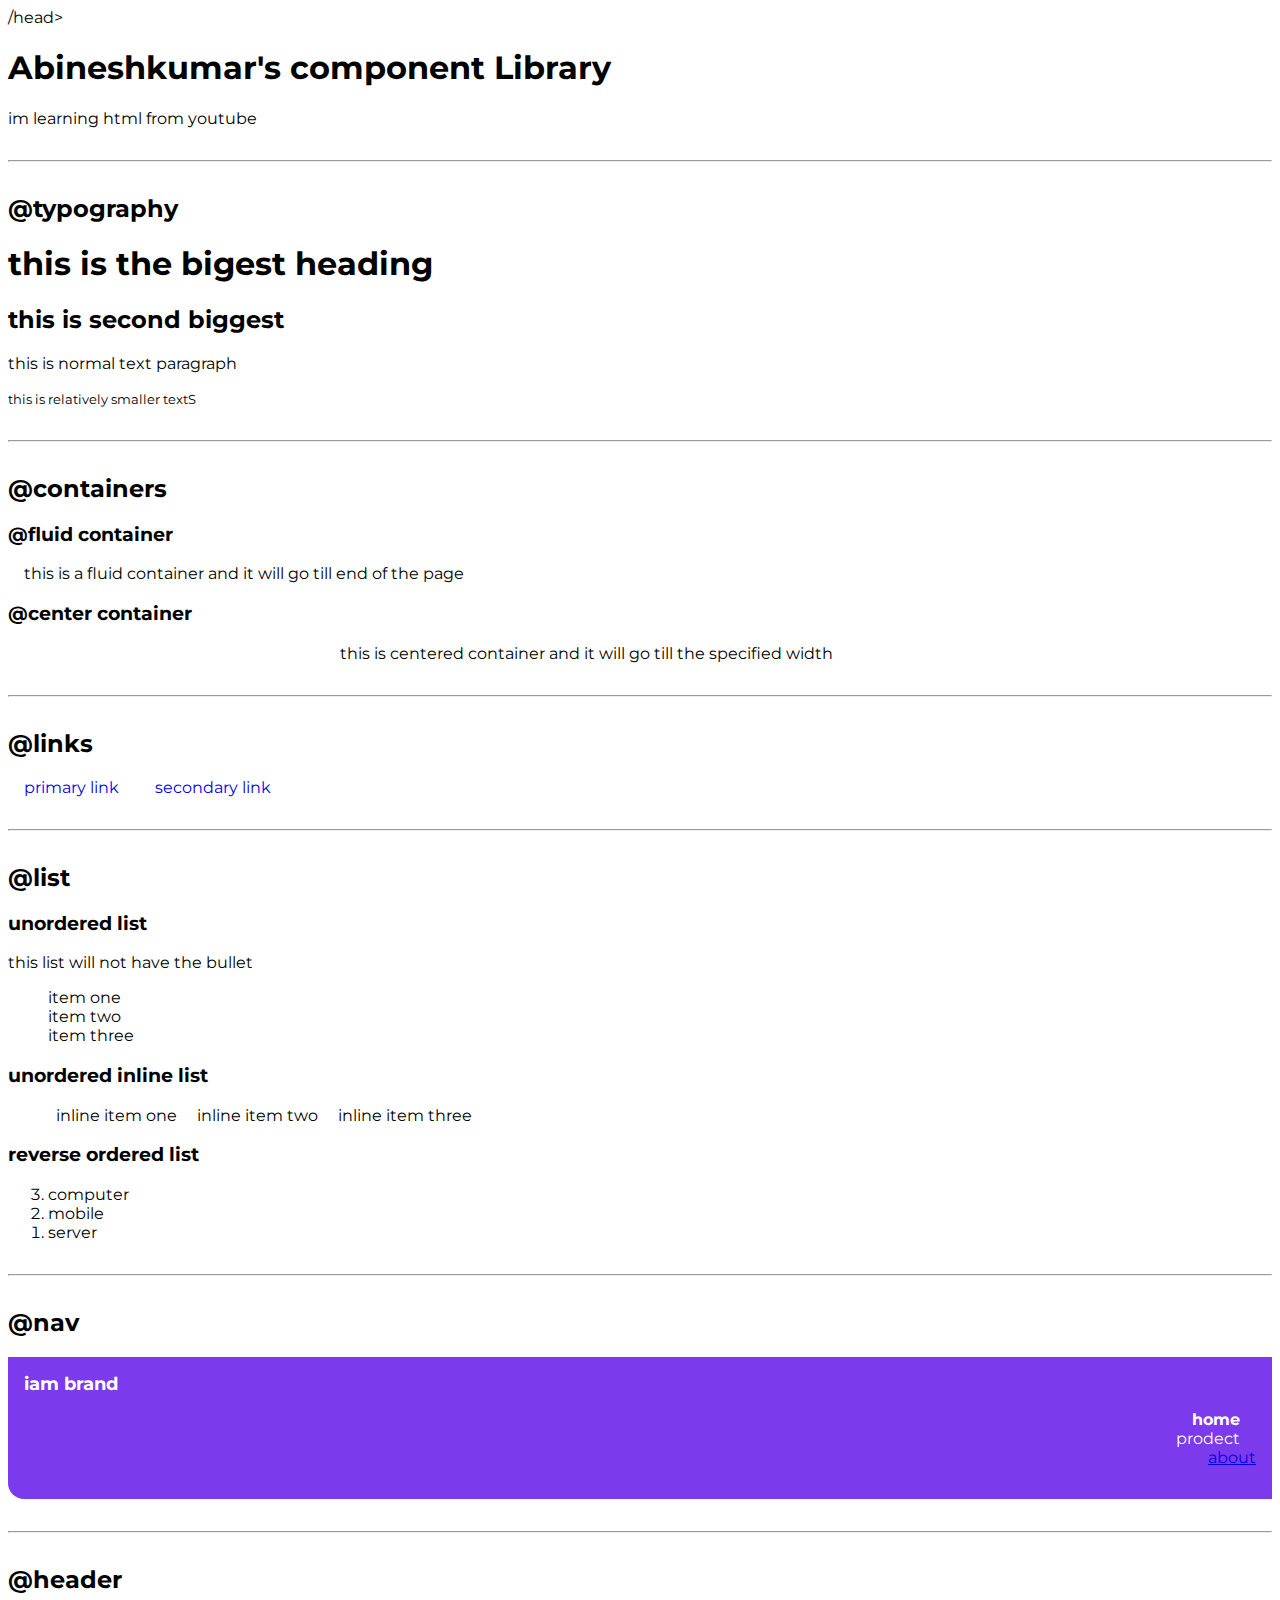
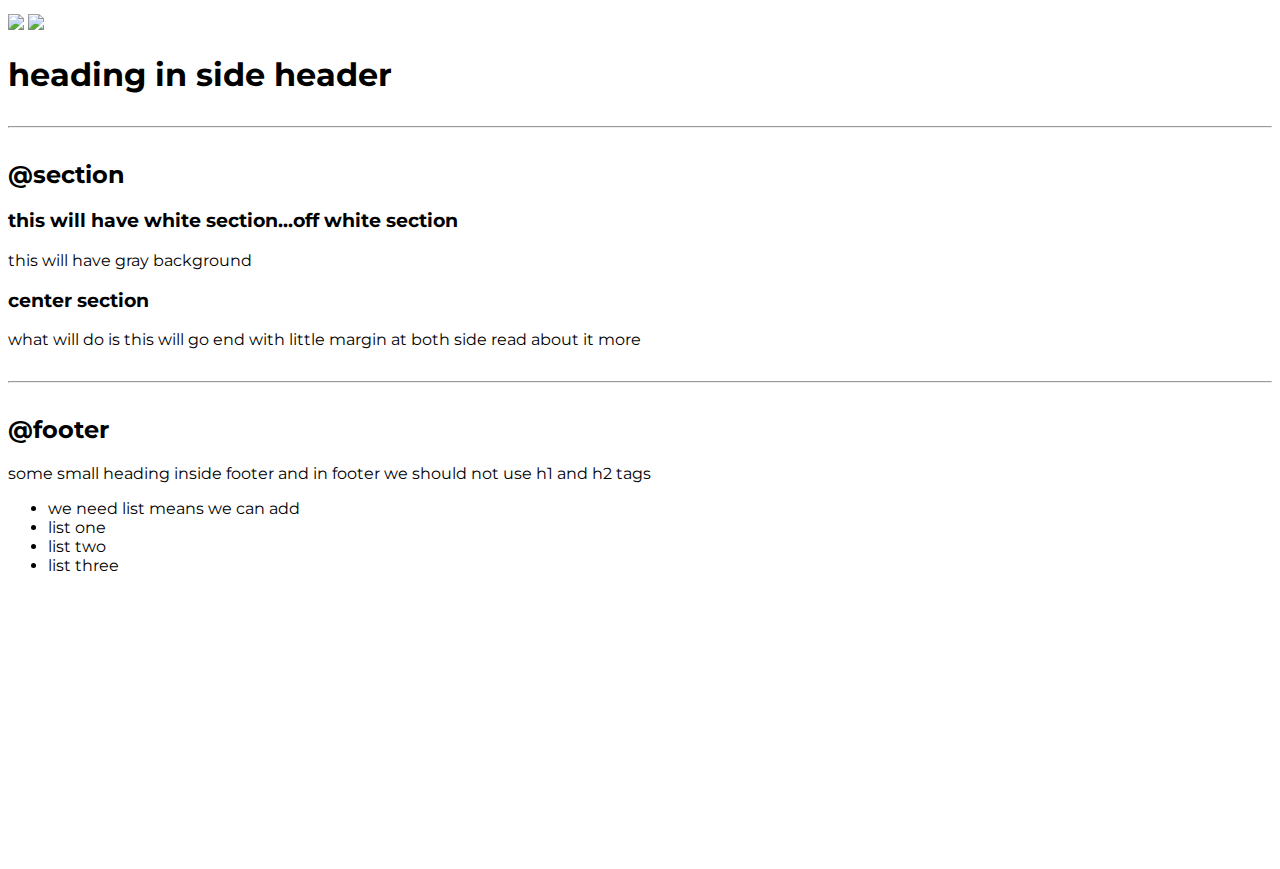
==== index.html @ 08d94c53 "done till navigation" ====
<!DOCTYPE html>
<html lang="en">
<head>
    <meta charset="UTF-8">
    <meta http-equiv="X-UA-Compatible" content="IE=edge">
    <meta name="viewport" content="width=device-width, initial-scale=1.0">
    <title>component Library</title>
    <link href="styles.css" rel="stylesheet" />
/head>
<body>
    <h1>Abineshkumar's component Library</h1>
    <P>im learning html from youtube</P>
    
    <hr >

    <h2>@typography</h2>

    <h1>this is the bigest heading</h1>
    <h2>this is second biggest</h2>
    <p>this is normal text paragraph</p>
    <small>this is relatively smaller textS</small>

    <hr >

    <h2>@containers</h2>

    <h3>@fluid container</h3>
    <div class="container">this is a fluid container and it will go till end of the page</div>

    <h3>@center container</h3>
    <div class="container container-center">this is centered container and it will go till the specified width</div>
    
    <hr >

    <h2>@links</h2>

    <a class="link primary-link" href="/">primary link</a>
    <a class="link secondary-link" href="/">secondary link</a>

    <hr >

    <h2>@list</h2>

    <h3>unordered list</h3>
    <p> this list will not have the bullet</p>

    <ul class="list-non-bullet">
        <li>item one</li>
        <li>item two</li>
        <li>item three</li>
    </ul>

    <h3>unordered inline list</h3>

    <ul class="non-bullet">
        <li class="list-item-inline">inline item one</li>
        <li class="list-item-inline">inline item two</li>
        <li class="list-item-inline">inline item three</li>
    </ul>

    <h3>reverse ordered list</h3>
    <ol reversed>
        <li>computer</li>
        <li>mobile</li>
        <li>server</li>
    </ol>

    <hr >

    <h2>@nav</h2>

    <nav class="navigation container">
        <div class="nav-brand">iam brand</div>
        <ul class="list-non-bullet nav-pills">
            <li class="list-iteam-inline">
                <a class="link link-active" href="/">home</a>
            </li>
            <li class="list-iteam-inline">
                <a class="link" href="/">prodect</a>
            </li>
            <li>
                <a href="/">about</a>
            </li>
    </nav>
    
    <hr>

    <h2>@header</h2>

    <header>
        <img src="images/hero-image.svg" />
        <img src="images/devops image" />
    
        <h1>heading in side header</h1>
    </header>

        <hr>

        <h2>@section</h2>
        
        <section>
            <h3>this will have white section...off white section</h3>
            <p>this will have gray background</p>
        </section>

        <section>
            <h3>center section</h3>
            <p>what will do is this will go end with little margin at both side read about it more</p>
        </section>

        <hr>

        <h2>@footer</h2>

        <footer>
            <div>some small heading inside footer and in footer we should not use h1 and h2 tags</div>
            <ul>
                <li>we need list means we can add</li>
                <li>list one</li>
                <li>list two</li>
                <li>list three</li>
            </ul>
        </footer>






        <div style="height: 30vh;">








</body>
</html>
---- styles.css ----
@import url('https://fonts.googleapis.com/css2?family=Montserrat:ital,wght@0,700;1,400&display=swap');

  :root{
    --primary-colour: #7C3AED;
  }

  body{
    font-family: 'Montserrat', sans-serif;
  }

  hr {
    margin: 2rem 0rem;
  }

  /** container **/
  
  .container {
    padding: 0rem 1rem;
  }

  .container-center {
    max-width: 600px;
    margin: auto;
  }

  /** links **/

  .link {
    text-decoration: none;
    padding: 0.5rem 1rem;
  }

  .link-primary {
   background-color: var(--primary-colour); 
   border-radius: 0.5rem;
   color: white
  }

  .link-secondary {
    color: var(--primary-colour);
    border-radius: 0.5rem;
    border: 1px solid var(--primary-colour);
  }

  /** lists **/


.list-non-bullet {
  list-style: none;
}

.list-item-inline {
  display: inline;
  padding: 0rem 0.5rem;
}

/** navigation **/

.navigation {
  background-color: var(--primary-colour);
  color: white;
  padding: 1rem;
  border-bottom-left-radius: 1rem;
}

.navigation .nav-brand {
  font-weight: bold;
  font-size: 1.1rem;
}

.navigation .nav-pills {
  text-align:right;
}

.navigation .link {
  color: white
}

.navigation .link-active {
font-weight: bold;
}
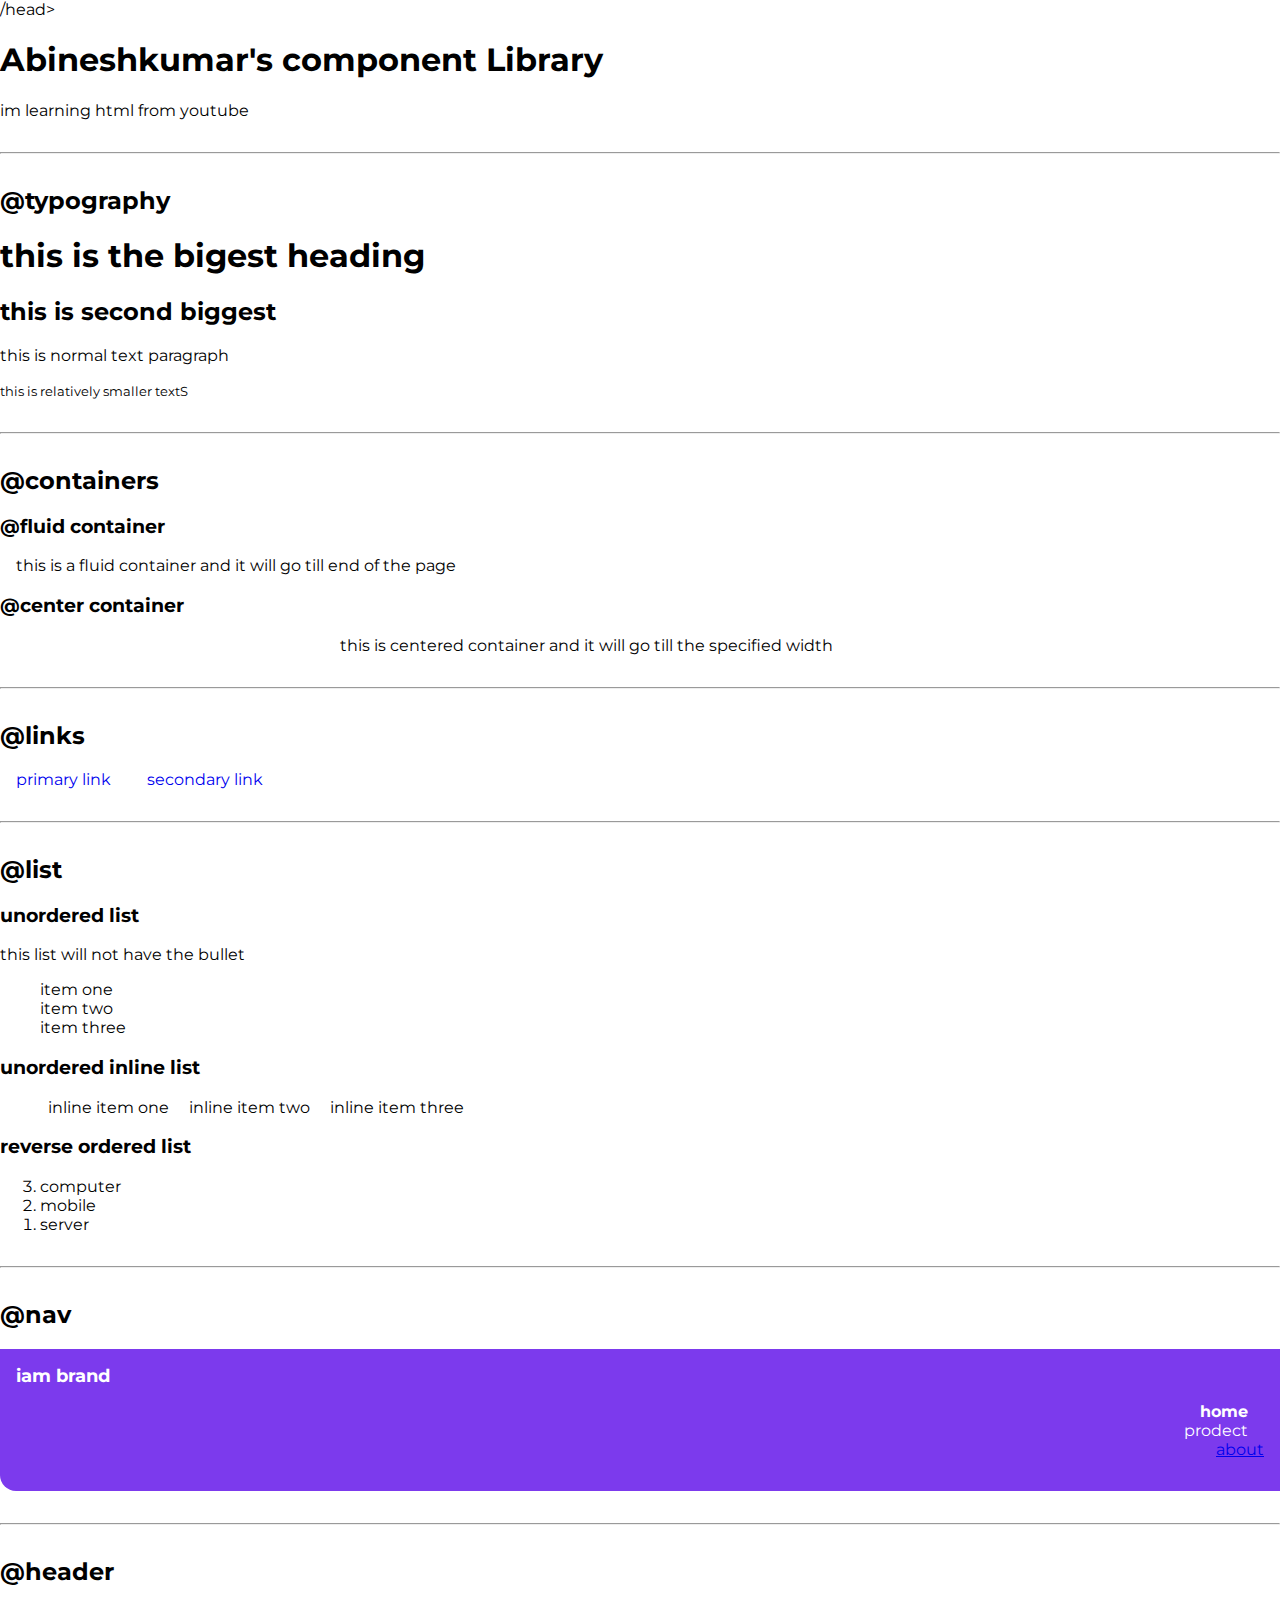
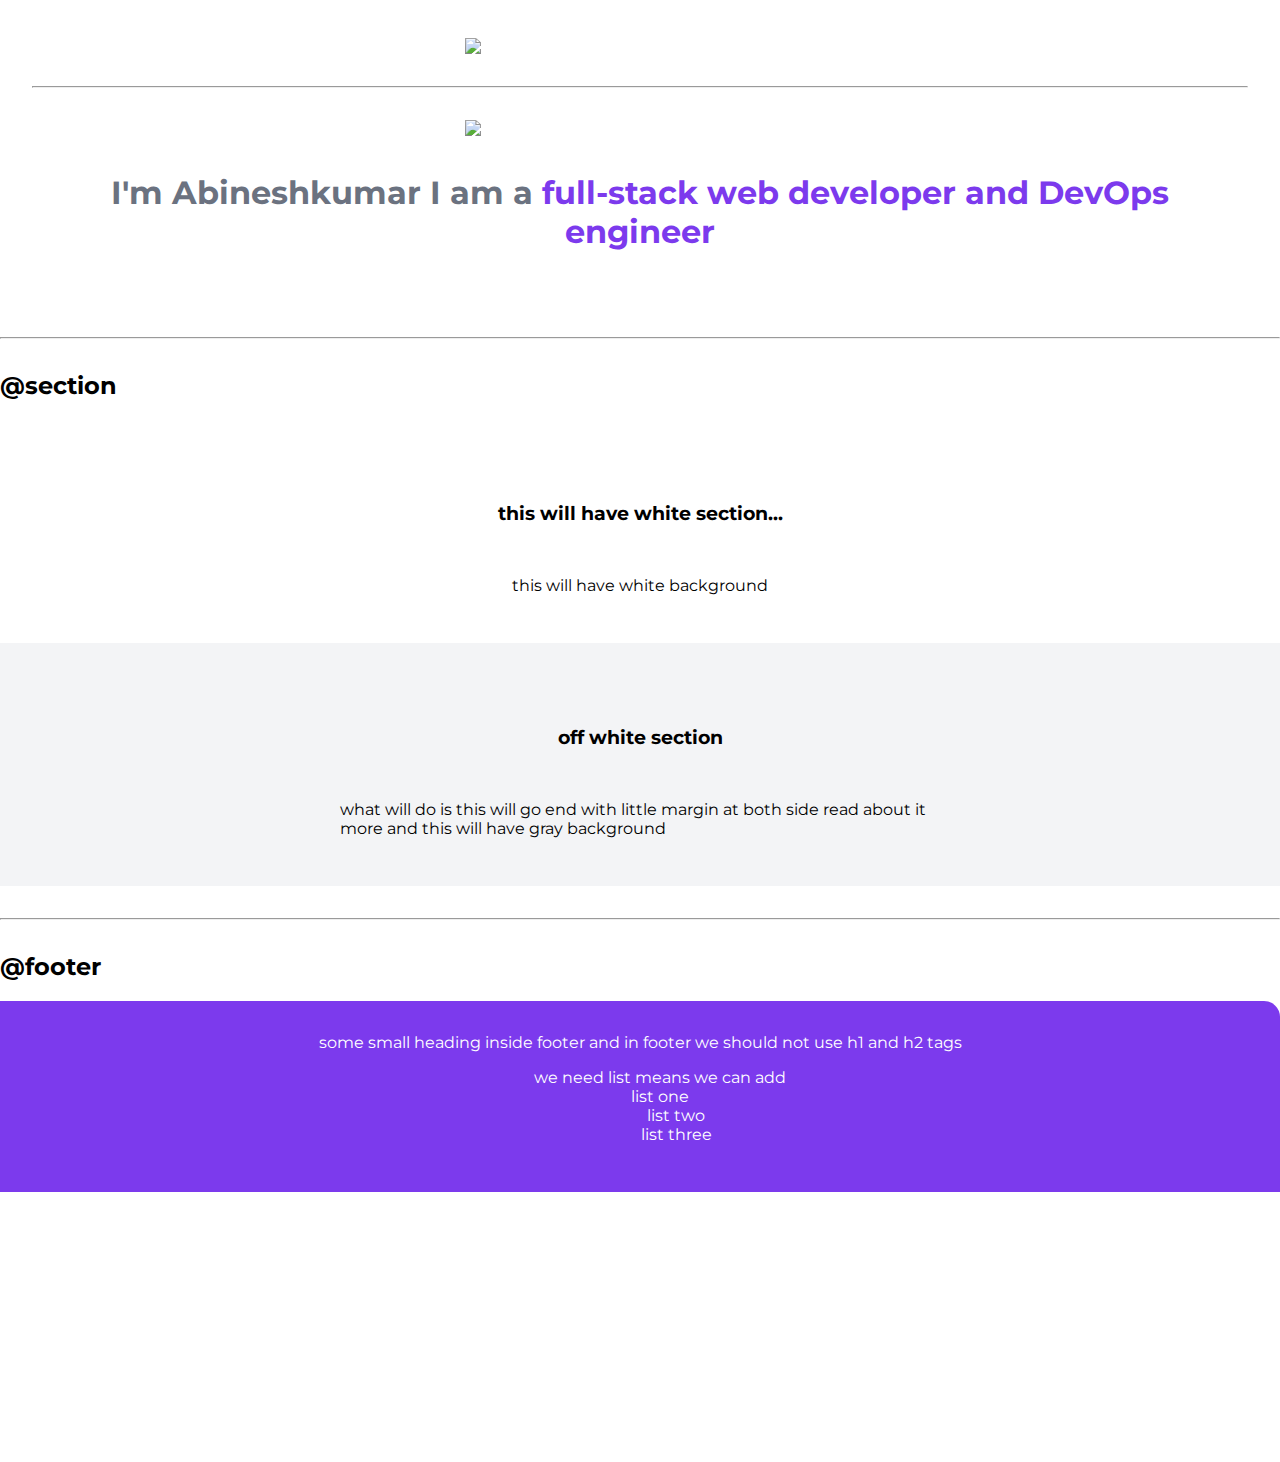
==== commit 3c551ee0: "css added" ====
--- a/index.html
+++ b/index.html
@@ -87,38 +87,53 @@
 
     <h2>@header</h2>
 
-    <header>
-        <img src="images/hero-image.svg" />
-        <img src="images/devops image" />
+    <header class="hero">
+        <img class="hero-img" src="images/hero-image.svg" />
+
+    <hr>
+
+        <img class="hero-img-1" src="images/devops image" />
     
-        <h1>heading in side header</h1>
+        <h1 class="hero-heading">I'm Abineshkumar I am a <span class="heading-inverted">full-stack web developer and DevOps engineer</span></h1>
     </header>
 
         <hr>
 
         <h2>@section</h2>
         
-        <section>
-            <h3>this will have white section...off white section</h3>
-            <p>this will have gray background</p>
+        <section class="section">
+            <div class="container container-center">
+                <h3>this will have white section...</h3>
+                <p class="para">this will have white background</p>
+            </div>
+           
         </section>
 
-        <section>
-            <h3>center section</h3>
-            <p>what will do is this will go end with little margin at both side read about it more</p>
+        <section class="section ow">
+            <div class="container container-center">
+                <h3>off white section</h3>
+                <p>what will do is this will go end with little margin at both side read about it more and this will have gray background</p>
+            </div>
+            
         </section>
 
         <hr>
 
         <h2>@footer</h2>
 
-        <footer>
-            <div>some small heading inside footer and in footer we should not use h1 and h2 tags</div>
-            <ul>
+        <footer class="footer">
+            <div class="footer-header">some small heading inside footer and in footer we should not use h1 and h2 tags</div>
+            <ul class="lists list-non-bullet">
                 <li>we need list means we can add</li>
-                <li>list one</li>
-                <li>list two</li>
-                <li>list three</li>
+                <li class="list-iteam-inline">
+                    <a clas="link word-center" href="/">
+                    </a>list one</li>
+                <li class="list-iteam-inline">
+                    <a class="link word-center" href="/">
+                    </a>list two</li>
+                <li class="list-iteam-inline">
+                    <a class="link word-center" href="/">
+                    </a>list three</li>
             </ul>
         </footer>
 
--- a/styles.css
+++ b/styles.css
@@ -2,10 +2,13 @@
 
   :root{
     --primary-colour: #7C3AED;
+    --dark-gray: #6B7280;
+    --off-white: #F3F4F6;
   }
 
   body{
     font-family: 'Montserrat', sans-serif;
+    margin: 0rem;
   }
 
   hr {
@@ -77,5 +80,75 @@
 }
 
 .navigation .link-active {
-font-weight: bold;
-}+  font-weight: bold;
+}
+
+/** header **/
+
+.hero {
+  padding: 2rem;
+}
+
+.hero .hero-img {
+  max-width: 350px;
+  display: block;
+  margin: auto;
+}
+
+.hero .hero-img-1 {
+  max-width: 350px;
+  display: block;
+  margin: auto;
+}
+
+.hero .hero-heading {
+  text-align: center;
+  padding-top: 1rem;
+  color: var(--dark-gray);
+}
+
+.hero .hero-heading .heading-inverted {
+  color: var(--primary-colour);
+}
+
+/** section **/
+
+.section {
+  padding: 2rem;
+}
+
+.section h3 {
+  text-align: center;
+  padding: 2rem;
+}
+
+.section .para {
+  text-align: center;
+}
+
+.ow {
+background-color: var(--off-white);
+}
+
+/** footers **/
+
+
+.footer {
+  background-color: var(--primary-colour);
+  padding: 2rem 1rem;
+  text-align: center;
+  color: white;
+  border-top-right-radius: 1rem;
+}
+
+.footer .link .word-center {
+  text-align: center;
+}
+
+.footer .link {
+  color: white;
+}
+
+.footer .ul {
+  padding-inline-start: 0px;
+}
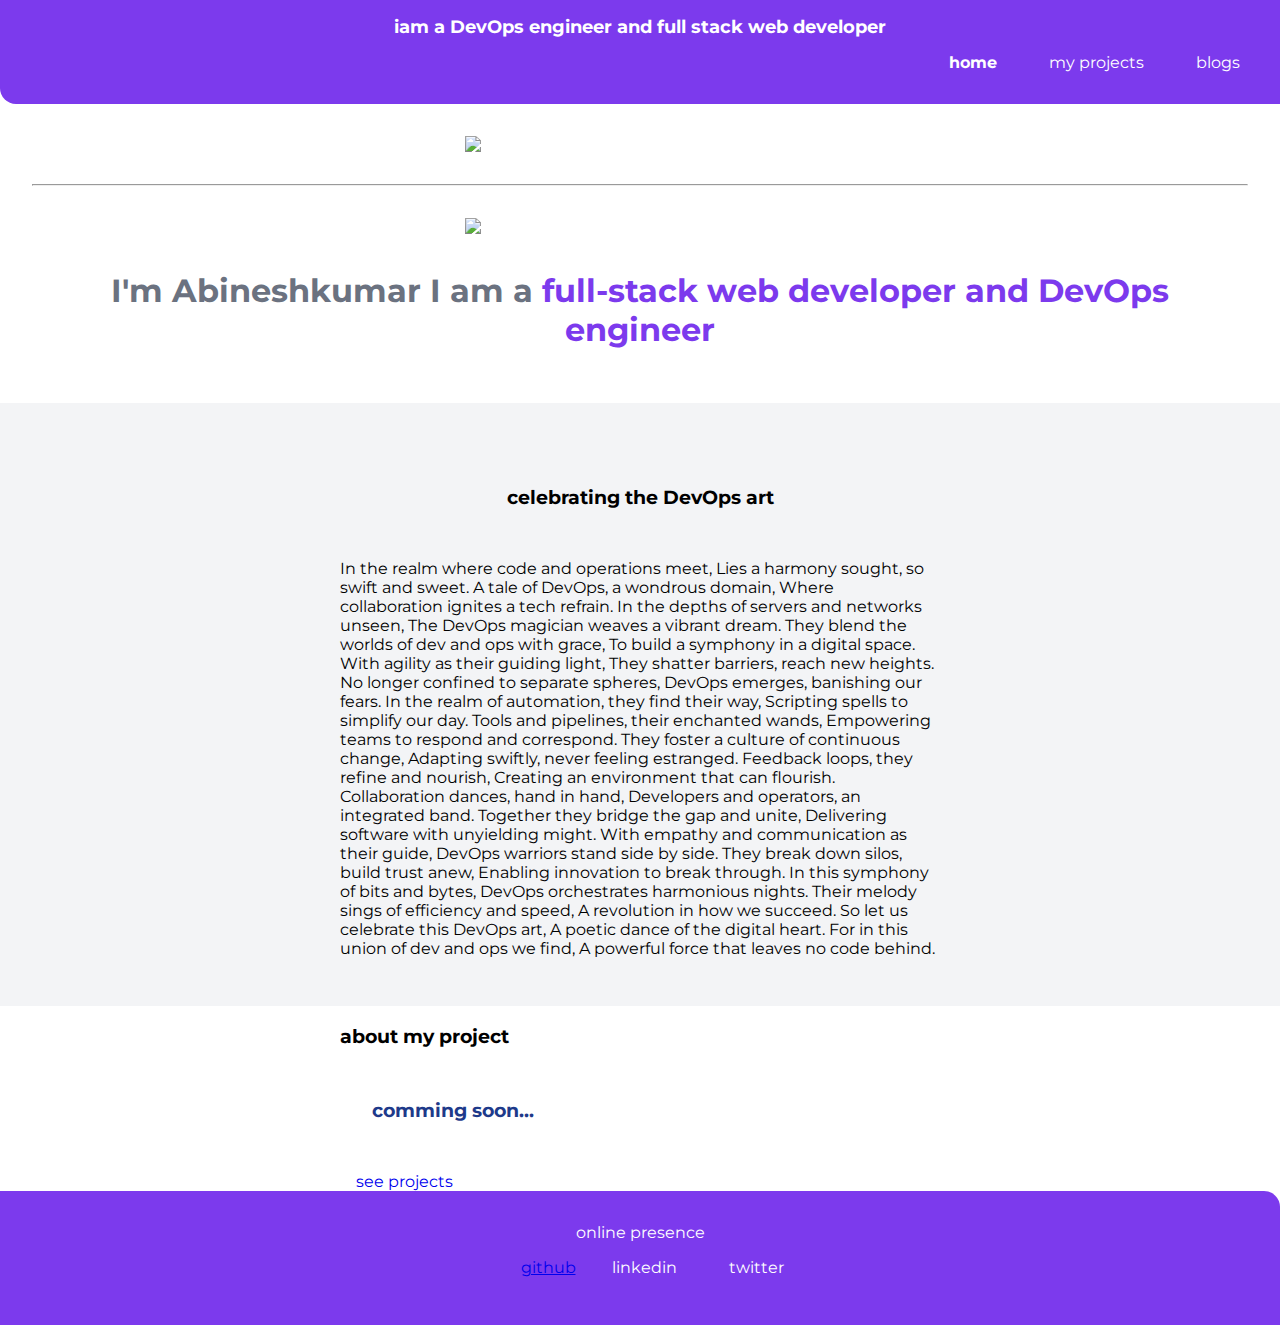
==== commit 0fb76810: "modified-in-css" ====
--- a/index.html
+++ b/index.html
@@ -4,152 +4,113 @@
     <meta charset="UTF-8">
     <meta http-equiv="X-UA-Compatible" content="IE=edge">
     <meta name="viewport" content="width=device-width, initial-scale=1.0">
-    <title>component Library</title>
-    <link href="styles.css" rel="stylesheet" />
-/head>
+    <title>home | ABINESHKUMAR</title>
+    <link href="/styles.css" rel="stylesheet" /> 
+</head>
 <body>
-    <h1>Abineshkumar's component Library</h1>
-    <P>im learning html from youtube</P>
-    
-    <hr >
 
-    <h2>@typography</h2>
-
-    <h1>this is the bigest heading</h1>
-    <h2>this is second biggest</h2>
-    <p>this is normal text paragraph</p>
-    <small>this is relatively smaller textS</small>
-
-    <hr >
-
-    <h2>@containers</h2>
-
-    <h3>@fluid container</h3>
-    <div class="container">this is a fluid container and it will go till end of the page</div>
-
-    <h3>@center container</h3>
-    <div class="container container-center">this is centered container and it will go till the specified width</div>
-    
-    <hr >
-
-    <h2>@links</h2>
-
-    <a class="link primary-link" href="/">primary link</a>
-    <a class="link secondary-link" href="/">secondary link</a>
-
-    <hr >
-
-    <h2>@list</h2>
-
-    <h3>unordered list</h3>
-    <p> this list will not have the bullet</p>
-
-    <ul class="list-non-bullet">
-        <li>item one</li>
-        <li>item two</li>
-        <li>item three</li>
-    </ul>
-
-    <h3>unordered inline list</h3>
-
-    <ul class="non-bullet">
-        <li class="list-item-inline">inline item one</li>
-        <li class="list-item-inline">inline item two</li>
-        <li class="list-item-inline">inline item three</li>
-    </ul>
-
-    <h3>reverse ordered list</h3>
-    <ol reversed>
-        <li>computer</li>
-        <li>mobile</li>
-        <li>server</li>
-    </ol>
-
-    <hr >
-
-    <h2>@nav</h2>
-
+   
     <nav class="navigation container">
-        <div class="nav-brand">iam brand</div>
+        <div class="nav-brand">iam a DevOps engineer and full stack web developer</div>
         <ul class="list-non-bullet nav-pills">
             <li class="list-iteam-inline">
                 <a class="link link-active" href="/">home</a>
             </li>
             <li class="list-iteam-inline">
-                <a class="link" href="/">prodect</a>
+                <a class="link" href="/">my projects</a>
             </li>
-            <li>
-                <a href="/">about</a>
+            <li class="list-iteam-inline">
+                <a class="link" href="/">blogs</a>
             </li>
     </nav>
-    
-    <hr>
 
-    <h2>@header</h2>
 
-    <header class="hero">
-        <img class="hero-img" src="images/hero-image.svg" />
+ <header class="hero">
+        <img class="hero-img" src="/images/hero-image.svg" />
 
     <hr>
 
-        <img class="hero-img-1" src="images/devops image" />
+        <img class="hero-img-1" src="/images/devops image" />
     
         <h1 class="hero-heading">I'm Abineshkumar I am a <span class="heading-inverted">full-stack web developer and DevOps engineer</span></h1>
     </header>
 
-        <hr>
+    <section class="section ow">
+        <div class="container container-center">
+            <h3>celebrating the DevOps art</h3>
+            <p>In the realm where code and operations meet,
+                Lies a harmony sought, so swift and sweet.
+                A tale of DevOps, a wondrous domain,
+                Where collaboration ignites a tech refrain.
+                
+                In the depths of servers and networks unseen,
+                The DevOps magician weaves a vibrant dream.
+                They blend the worlds of dev and ops with grace,
+                To build a symphony in a digital space.
+                
+                With agility as their guiding light,
+                They shatter barriers, reach new heights.
+                No longer confined to separate spheres,
+                DevOps emerges, banishing our fears.
+                
+                In the realm of automation, they find their way,
+                Scripting spells to simplify our day.
+                Tools and pipelines, their enchanted wands,
+                Empowering teams to respond and correspond.
+                
+                They foster a culture of continuous change,
+                Adapting swiftly, never feeling estranged.
+                Feedback loops, they refine and nourish,
+                Creating an environment that can flourish.
+                
+                Collaboration dances, hand in hand,
+                Developers and operators, an integrated band.
+                Together they bridge the gap and unite,
+                Delivering software with unyielding might.
+                
+                With empathy and communication as their guide,
+                DevOps warriors stand side by side.
+                They break down silos, build trust anew,
+                Enabling innovation to break through.
+                
+                In this symphony of bits and bytes,
+                DevOps orchestrates harmonious nights.
+                Their melody sings of efficiency and speed,
+                A revolution in how we succeed.
+                
+                So let us celebrate this DevOps art,
+                A poetic dance of the digital heart.
+                For in this union of dev and ops we find,
+                A powerful force that leaves no code behind.</p>
+        </div>
+        
+    </section>
 
-        <h2>@section</h2>
+    <section class="section-project">
+        <div class="container container-center">
+            <h3>about my project</h3>
+            <h3 class="section"><span class="section-project">comming soon...</span></h3>
+            <a class="link primary-link" href="/">see projects</a>
+        </div>
+
+    </section>
+
+    <footer class="footer">
+        <div class="footer-header">online presence</div>
+        <ul class="lists list-non-bullet">
         
-        <section class="section">
-            <div class="container container-center">
-                <h3>this will have white section...</h3>
-                <p class="para">this will have white background</p>
-            </div>
-           
-        </section>
-
-        <section class="section ow">
-            <div class="container container-center">
-                <h3>off white section</h3>
-                <p>what will do is this will go end with little margin at both side read about it more and this will have gray background</p>
-            </div>
-            
-        </section>
-
-        <hr>
-
-        <h2>@footer</h2>
-
-        <footer class="footer">
-            <div class="footer-header">some small heading inside footer and in footer we should not use h1 and h2 tags</div>
-            <ul class="lists list-non-bullet">
-                <li>we need list means we can add</li>
-                <li class="list-iteam-inline">
-                    <a clas="link word-center" href="/">
-                    </a>list one</li>
-                <li class="list-iteam-inline">
-                    <a class="link word-center" href="/">
-                    </a>list two</li>
-                <li class="list-iteam-inline">
-                    <a class="link word-center" href="/">
-                    </a>list three</li>
-            </ul>
-        </footer>
-
-
-
-
-
-
-        <div style="height: 30vh;">
-
-
-
-
-
-
-
-
+            <li class="list-iteam-inline">
+                <a clas="link word-center" href="https://github.com/abineshkumar94">github</a>
+            </li>
+            <li class="list-iteam-inline">
+                <a class="link word-center" href="https://www.linkedin.com/in/abinesh-kumar-6ba401254/">linkedin</a>
+            </li>
+            <li class="list-iteam-inline">
+                <a class="link word-center" href="https://twitter.com/">twitter</a>
+            </li>
+        </ul>
+    </footer>
+     
+    
 </body>
 </html>--- a/styles.css
+++ b/styles.css
@@ -4,6 +4,7 @@
     --primary-colour: #7C3AED;
     --dark-gray: #6B7280;
     --off-white: #F3F4F6;
+    --dark-blue: #1e3a8a;
   }
 
   body{
@@ -29,14 +30,18 @@
   /** links **/
 
   .link {
+    box-sizing: border-box;
     text-decoration: none;
     padding: 0.5rem 1rem;
+    margin-top: 0.5rem;
+    margin-bottom: 1rem;
   }
 
   .link-primary {
    background-color: var(--primary-colour); 
    border-radius: 0.5rem;
-   color: white
+   padding-bottom: 1cm;
+   color: var(--off-white) ;
   }
 
   .link-secondary {
@@ -52,7 +57,7 @@
   list-style: none;
 }
 
-.list-item-inline {
+.list-iteam-inline {
   display: inline;
   padding: 0rem 0.5rem;
 }
@@ -69,6 +74,7 @@
 .navigation .nav-brand {
   font-weight: bold;
   font-size: 1.1rem;
+  text-align: center;
 }
 
 .navigation .nav-pills {
@@ -130,10 +136,18 @@
 background-color: var(--off-white);
 }
 
+.section .section-project {
+  color: var(--dark-blue);
+}
+
 /** footers **/
 
 
 .footer {
+  display:flex;
+  justify-content: center;
+  flex-direction: column;
+  align-items: center;
   background-color: var(--primary-colour);
   padding: 2rem 1rem;
   text-align: center;
@@ -149,6 +163,11 @@
   color: white;
 }
 
+.footer .fotter-header {
+  font-weight: bold;
+  font-size: large;
+}
+
 .footer .ul {
   padding-inline-start: 0px;
 }
